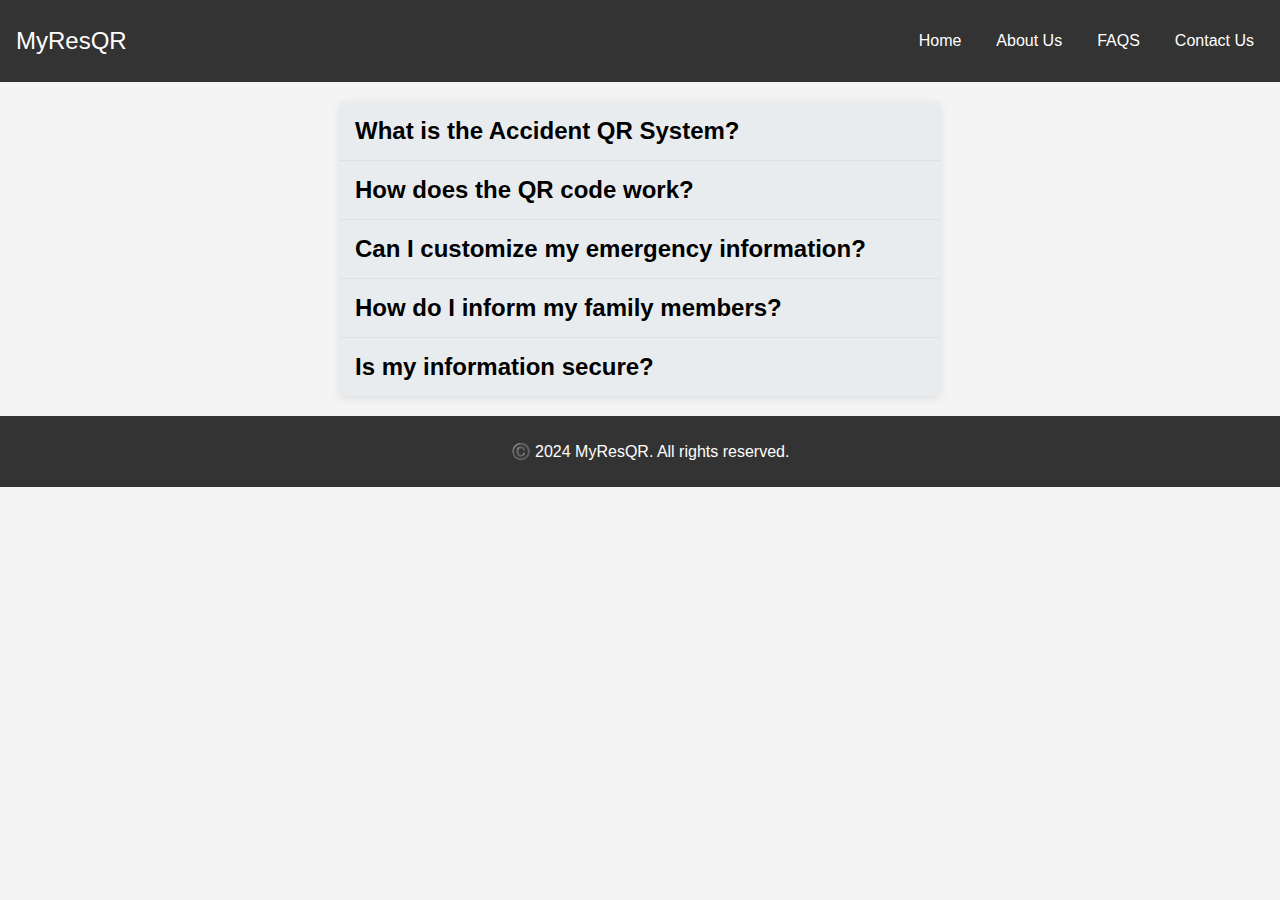
==== public/faqs.html @ 5773125c "Add files via upload" ====
<!DOCTYPE html>
<html lang="en">
<head>
    <meta charset="UTF-8">
    <meta name="viewport" content="width=device-width, initial-scale=1.0">
    <title>Accident QR System FAQs</title>
    <link rel="stylesheet" href="stylesfaq.css">
</head>
<body>
    <header>
        <nav>
            <div class="logo">MyResQR</div>
            <ul>
                <li><a href="Home.html">Home</a></li>
                <li><a href="#about">About Us</a></li>
                <li><a href="faqs.html">FAQS</a></li>
                <li><a href="#about">Contact Us</a></li>
            </ul>
        </nav>
    </header>
    <main>
        <div class="faq-container">
            <div class="faq-item">
                <h2 class="faq-question">What is the Accident QR System?</h2>
                <p class="faq-answer">The Accident QR System allows users to quickly access their emergency details and notify family members in case of an accident.</p>
            </div>
            <div class="faq-item">
                <h2 class="faq-question">How does the QR code work?</h2>
                <p class="faq-answer">The QR code contains essential information about the user, which can be scanned by first responders to access details.</p>
            </div>
            <div class="faq-item">
                <h2 class="faq-question">Can I customize my emergency information?</h2>
                <p class="faq-answer">Yes, users can update their emergency information at any time through the mobile app or website.</p>
            </div>
            <div class="faq-item">
                <h2 class="faq-question">How do I inform my family members?</h2>
                <p class="faq-answer">The system automatically sends notifications to your designated emergency contacts when an accident is reported.</p>
            </div>
            <div class="faq-item">
                <h2 class="faq-question">Is my information secure?</h2>
                <p class="faq-answer">Yes, we use encryption and secure protocols to protect your personal information.</p>
            </div>
        </div>
    </main>
    <footer>
        <p>©️ 2024 MyResQR. All rights reserved.</p>
    </footer>
    <script src="scriptfaq.js"></script>
</body>
</html>
---- public/stylesfaq.css ----
body {
    font-family: Arial, sans-serif;
    margin: 0;
    padding: 0;
    background-color: #f4f4f4;
}
header {
    background-color: #333;
    color: white;
    padding: 1em;
    text-align: center;
}
nav {
    display: flex;
    justify-content: space-between;
    align-items: center;
}

nav .logo {
    font-size: 1.5em;
}

nav ul {
    list-style: none;
    display: flex;
    gap: 15px;
}

nav ul li a {
    color: #fff;
    text-decoration: none;
    padding: 5px 10px;
}

nav ul li a:hover {
    background-color: #555;
    border-radius: 5px;
}
h1, h2 {
    margin: 0;
}

main {
    padding: 20px;
}

.faq-container {
    max-width: 600px;
    margin: auto;
    background: white;
    border-radius: 5px;
    box-shadow: 0 2px 10px rgba(0, 0, 0, 0.1);
}

.faq-item {
    border-bottom: 1px solid #e0e0e0;
}

.faq-item:last-child {
    border-bottom: none;
}

.faq-question {
    margin: 0;
    padding: 15px;
    cursor: pointer;
    background: #e9ecef;
}

.faq-answer {
    display: none; /* Answers are hidden by default */
    padding: 15px;
}
footer {
    text-align: center;
    padding: 10px;
    background-color: #333;
    color: white;
    position: relative;
    bottom: 0;
    width: 100%;
}
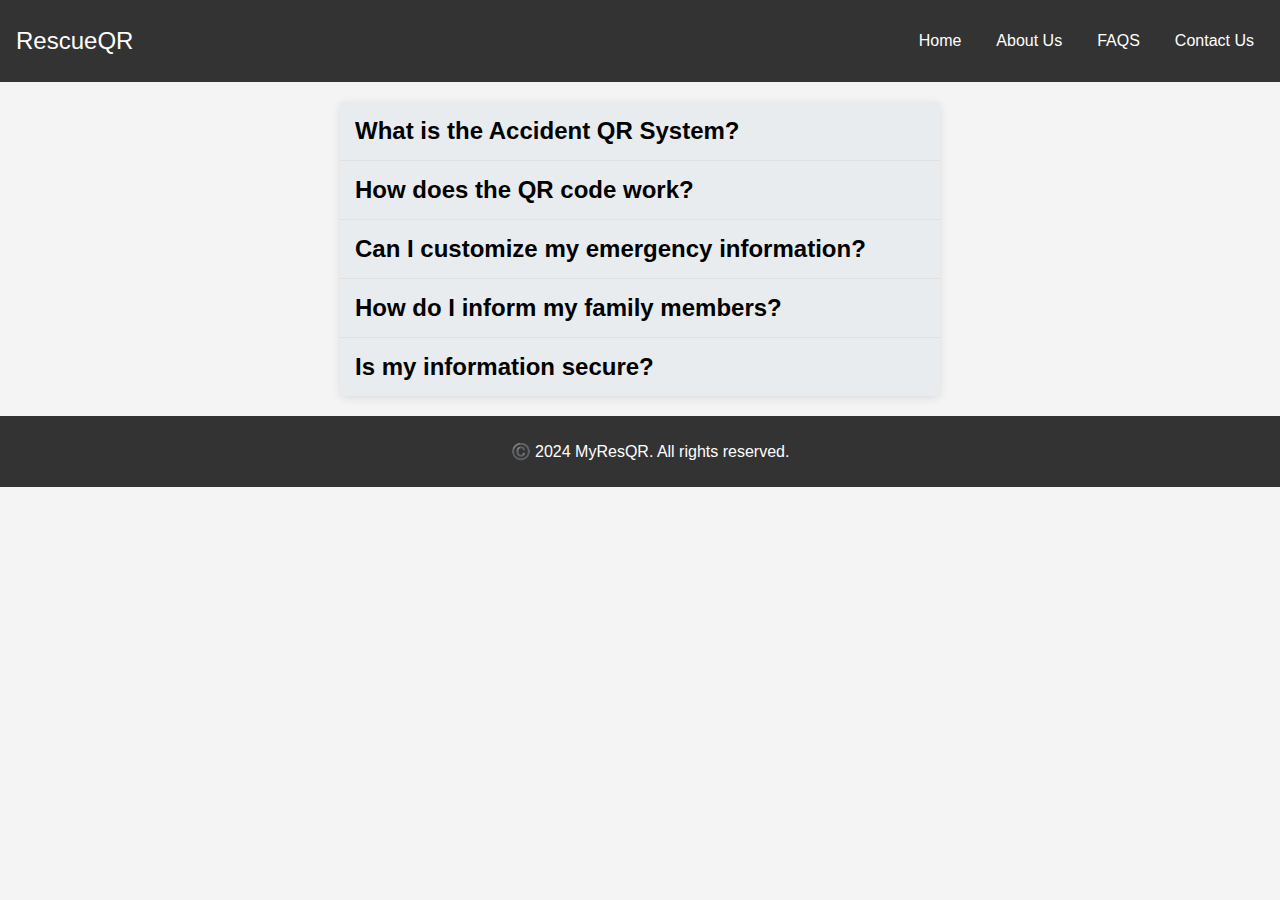
==== commit 286c4803: "Update faqs.html" ====
--- a/public/faqs.html
+++ b/public/faqs.html
@@ -9,7 +9,7 @@
 <body>
     <header>
         <nav>
-            <div class="logo">MyResQR</div>
+            <div class="logo">RescueQR</div>
             <ul>
                 <li><a href="Home.html">Home</a></li>
                 <li><a href="#about">About Us</a></li>
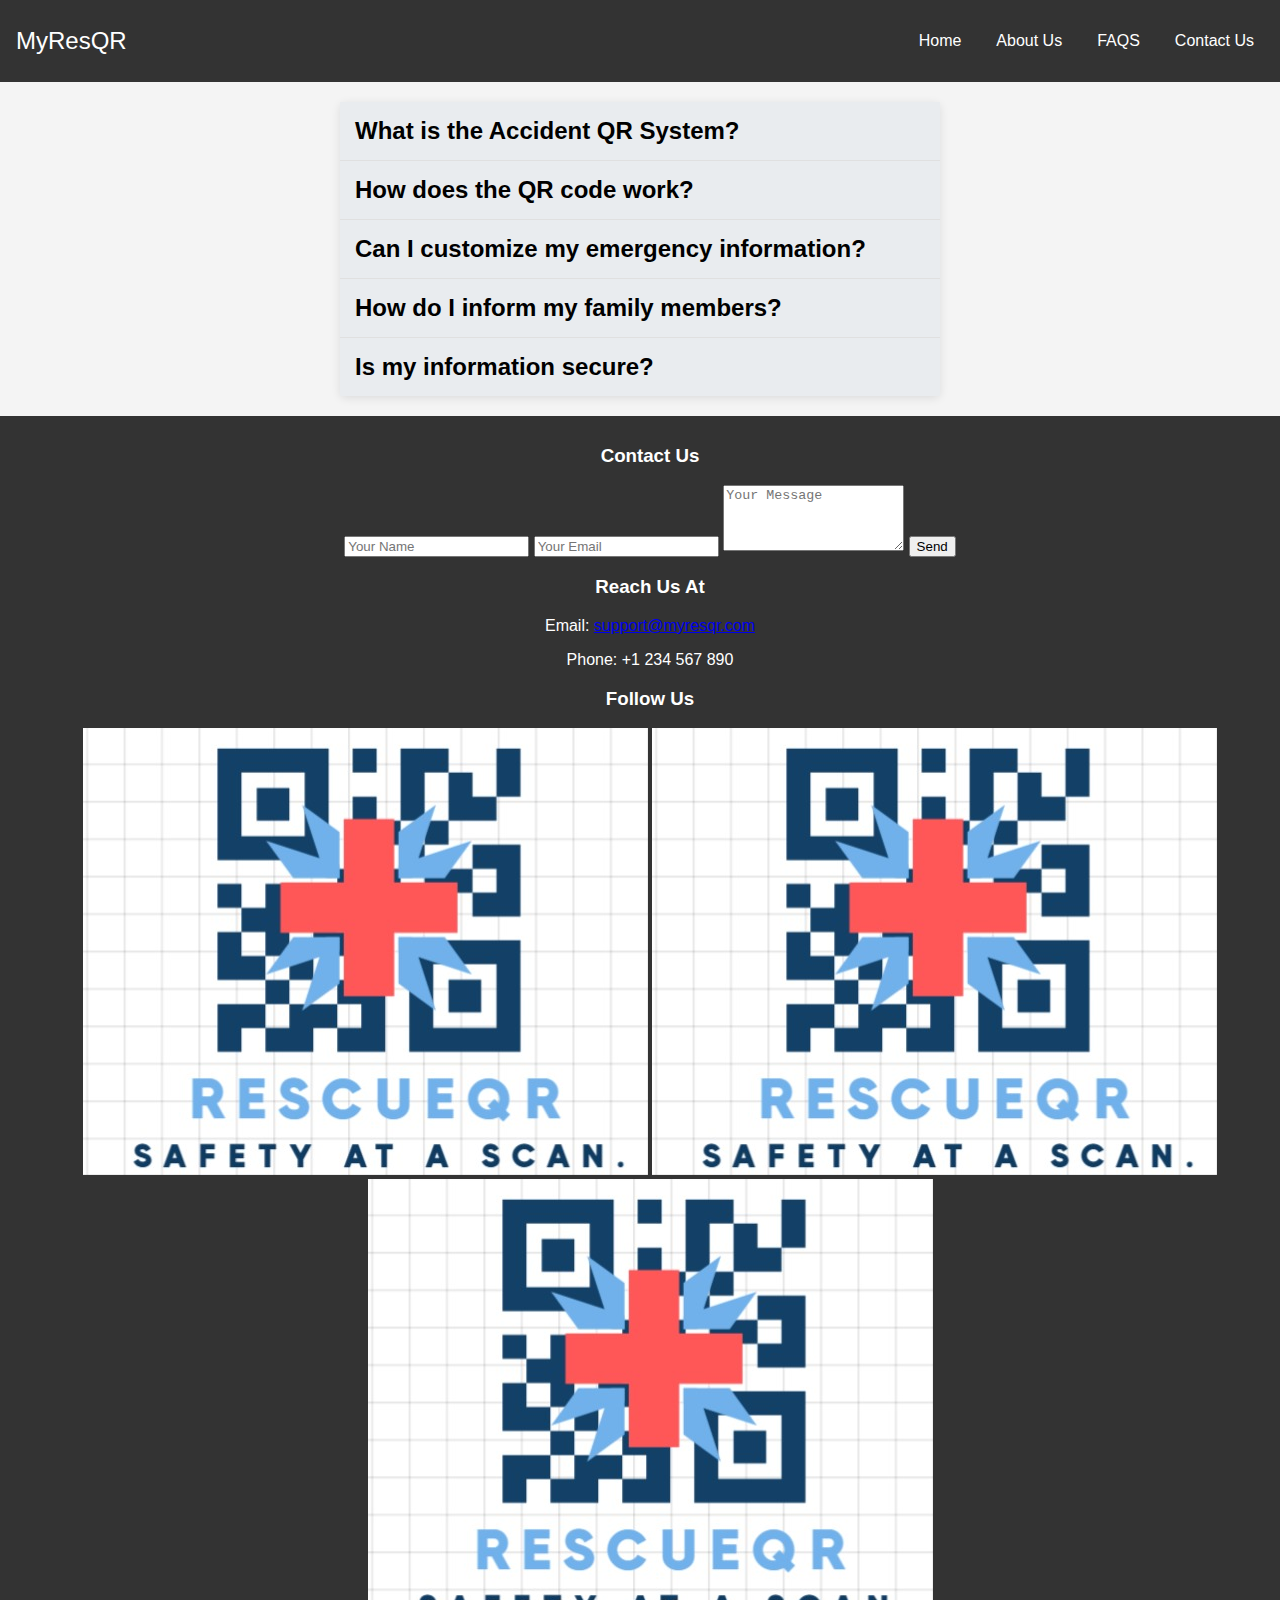
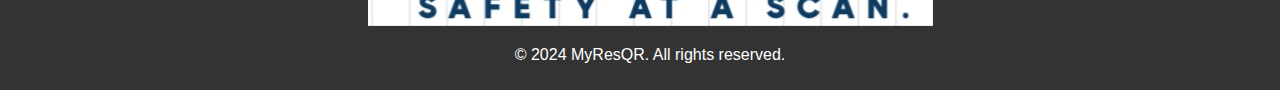
==== commit 903ab0c5: "Update faqs.html" ====
--- a/public/faqs.html
+++ b/public/faqs.html
@@ -9,12 +9,12 @@
 <body>
     <header>
         <nav>
-            <div class="logo">RescueQR</div>
+            <div class="logo">MyResQR</div>
             <ul>
                 <li><a href="Home.html">Home</a></li>
-                <li><a href="#about">About Us</a></li>
-                <li><a href="faqs.html">FAQS</a></li>
-                <li><a href="#about">Contact Us</a></li>
+        <li><a href="index.html">About Us</a></li>
+        <li><a href="faqs.html">FAQS</a></li>
+        <li><a href="#contact-us">Contact Us</a></li>
             </ul>
         </nav>
     </header>
@@ -42,9 +42,33 @@
             </div>
         </div>
     </main>
-    <footer>
-        <p>©️ 2024 MyResQR. All rights reserved.</p>
-    </footer>
+    <footer id="contact-us">
+        <div class="footer-container">
+          <!-- Contact Us Section -->
+          <div class="contact-us">
+            <h3>Contact Us</h3>
+            <form action="submit_contact_form.php" method="post">
+              <input type="text" name="name" placeholder="Your Name" required>
+              <input type="email" name="email" placeholder="Your Email" required>
+              <textarea name="message" rows="4" placeholder="Your Message" required></textarea>
+              <button type="submit">Send</button>
+            </form>
+          </div>
+      
+          <!-- Additional Info -->
+          <div class="footer-info">
+            <h3>Reach Us At</h3>
+            <p>Email: <a href="mailto:support@myresqr.com">support@myresqr.com</a></p>
+            <p>Phone: +1 234 567 890</p>
+            <h3>Follow Us</h3>
+            <a href="#"><img src="Images/logo.jpg" alt="Facebook"></a>
+            <a href="#"><img src="Images/logo.jpg" alt="Twitter"></a>
+            <a href="#"><img src="Images/logo.jpg" alt="Instagram"></a>
+          </div>
+        </div>
+      
+        <p>© 2024 MyResQR. All rights reserved.</p>
+      </footer>
     <script src="scriptfaq.js"></script>
 </body>
 </html>
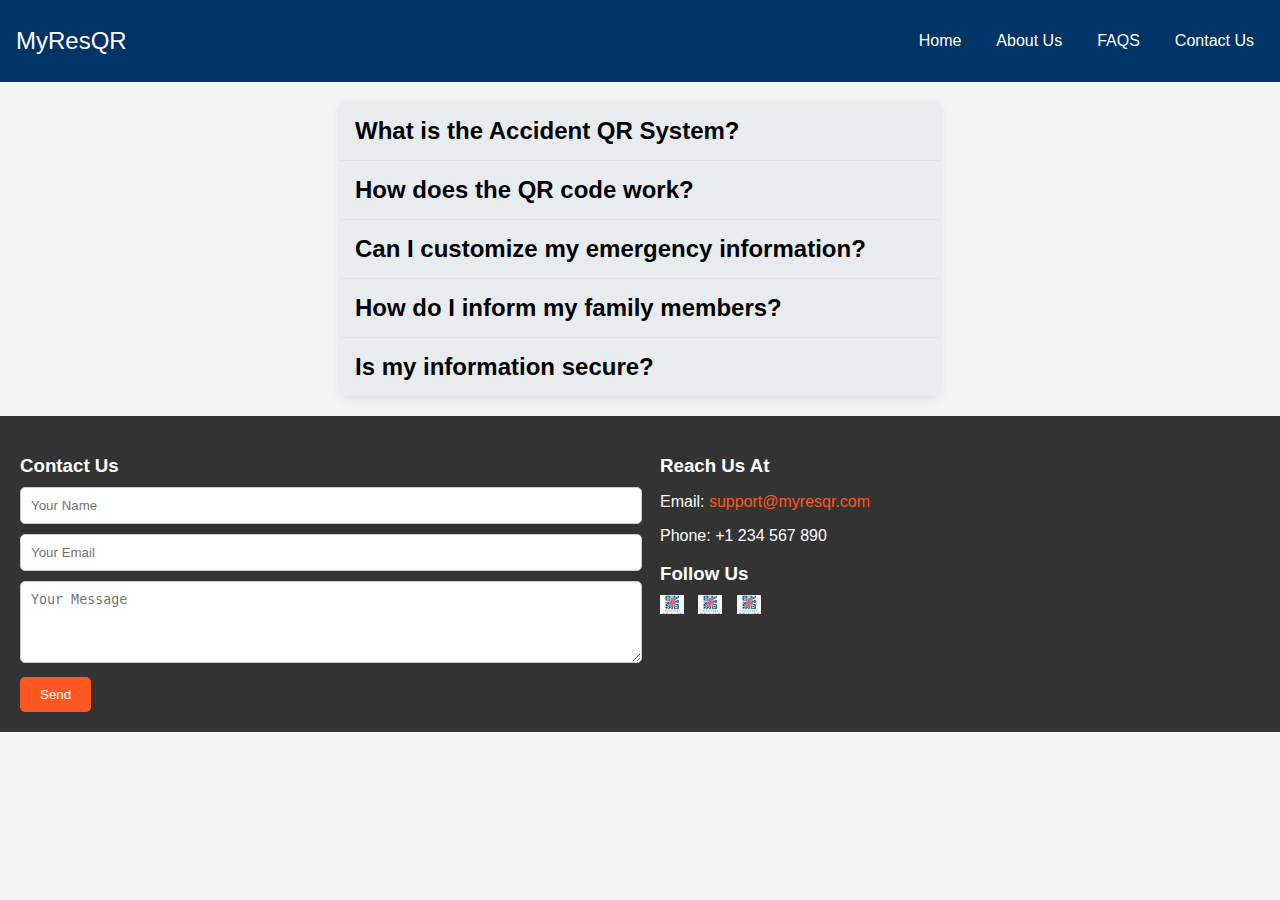
==== commit 6e4f73fe: "Update faqs.html" ====
--- a/public/faqs.html
+++ b/public/faqs.html
@@ -67,7 +67,7 @@
           </div>
         </div>
       
-        <p>© 2024 MyResQR. All rights reserved.</p>
+       
       </footer>
     <script src="scriptfaq.js"></script>
 </body>
--- a/public/stylesfaq.css
+++ b/public/stylesfaq.css
@@ -5,7 +5,7 @@
     background-color: #f4f4f4;
 }
 header {
-    background-color: #333;
+    background-color: #003366;
     color: white;
     padding: 1em;
     text-align: center;
@@ -71,12 +71,67 @@
     display: none; /* Answers are hidden by default */
     padding: 15px;
 }
-footer {
-    text-align: center;
-    padding: 10px;
-    background-color: #333;
-    color: white;
-    position: relative;
-    bottom: 0;
-    width: 100%;
+.footer-container {
+  display: flex;
+  justify-content: space-between;
+  padding: 20px;
+  background-color: #333;
+  color: #fff;
+  flex-wrap: wrap;
 }
+
+.contact-us {
+  flex: 1;
+  margin-right: 20px;
+}
+
+.contact-us h3 {
+  margin-bottom: 10px;
+}
+
+.contact-us input, .contact-us textarea {
+  width: 100%;
+  margin-bottom: 10px;
+  padding: 10px;
+  border: 1px solid #ccc;
+  border-radius: 5px;
+}
+
+.contact-us button {
+  padding: 10px 20px;
+  background-color: #ff5722;
+  color: #fff;
+  border: none;
+  border-radius: 5px;
+  cursor: pointer;
+}
+
+.contact-us button:hover {
+  background-color: #e64a19;
+}
+
+.footer-info {
+  flex: 1;
+  margin-left: 20px;
+}
+
+.footer-info h3 {
+  margin-bottom: 10px;
+}
+
+.footer-info a {
+  color: #ff5722;
+  text-decoration: none;
+}
+
+.footer-info a:hover {
+  text-decoration: underline;
+}
+
+.footer-info img {
+  width: 24px;
+  margin-right: 10px;
+}
+html {
+  scroll-behavior: smooth;
+}
